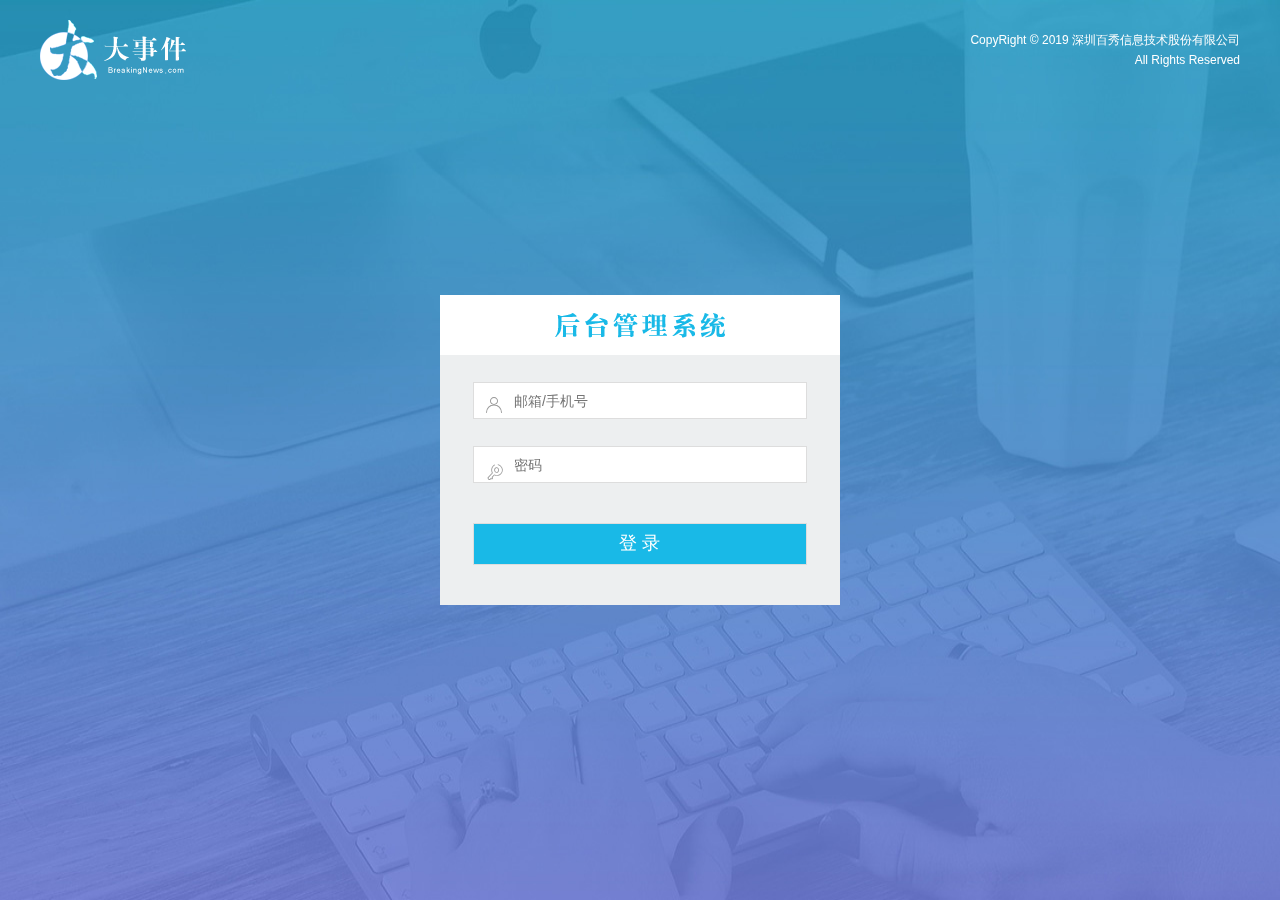
==== admin/login.html @ f0d875cc "初始化项目" ====
<!DOCTYPE html>
<html lang="en">

<head>
  <meta charset="UTF-8" />
  <meta name="viewport" content="width=device-width, initial-scale=1.0" />
  <meta http-equiv="X-UA-Compatible" content="ie=edge" />
  <title>大事件-后台登录页</title>
  <link rel="stylesheet" type="text/css" href="css/reset.css" />
  <link rel="stylesheet" type="text/css" href="css/iconfont.css" />
  <link rel="stylesheet" type="text/css" href="css/main.css" />
  <!-- 引入bootstrap的css文件 -->
  <link rel="stylesheet" href="./libs/bootstrap/css/bootstrap.min.css" />
  <!-- 引入jq文件 -->
  <script src="./libs/jquery-1.12.4.min.js"></script>
  <!-- 引入bootstrap的js文件 -->
  <script src="./libs/bootstrap/js/bootstrap.min.js"></script>
</head>

<body>
  <div class="main_wrap">
    <div class="header">
      <a href="#" class="logo"><img src="images/logo.png" alt="" /></a>
      <div class="copyright">
        CopyRight © 2019 深圳百秀信息技术股份有限公司<br />All Rights Reserved
      </div>
    </div>

    <div class="login_form_con">
      <div class="login_title"></div>
      <form class="login_form">
        <i class="iconfont icon-user"></i>
        <i class="iconfont icon-key"></i>
        <input type="text" class="input_txt" placeholder="邮箱/手机号" />
        <input type="password" class="input_pass" placeholder="密码" />
        <input type="submit" class="input_sub" value="登 录" />
      </form>
    </div>
  </div>

</body>

</html>
---- admin/css/iconfont.css ----
@font-face {font-family: "iconfont";
  src: url('../fonts/iconfont.eot?t=1558003957214'); /* IE9 */
  src: url('../fonts/iconfont.eot?t=1558003957214#iefix') format('embedded-opentype'), /* IE6-IE8 */
  url('[data-uri]') format('woff2'),
  url('../fonts/iconfont.woff?t=1558003957214') format('woff'),
  url('../fonts/iconfont.ttf?t=1558003957214') format('truetype'), /* chrome, firefox, opera, Safari, Android, iOS 4.2+ */
  url('../fonts/iconfont.svg?t=1558003957214#iconfont') format('svg'); /* iOS 4.1- */
}

.iconfont {
  font-family: "iconfont" !important;
  font-size: 16px;
  font-style: normal;
  -webkit-font-smoothing: antialiased;
  -moz-osx-font-smoothing: grayscale;
}

.icon-yidiandiantubiao04:before {
  content: "\e607";
}

.icon-arrowdownl:before {
  content: "\e6a3";
}

.icon-key:before {
  content: "\e68b";
}

.icon-tuichu:before {
  content: "\e622";
}

.icon-previewright:before {
  content: "\e75c";
}

.icon-system:before {
  content: "\e6a6";
}

.icon-icondate:before {
  content: "\e609";
}

.icon-search:before {
  content: "\e656";
}

.icon-system1:before {
  content: "\e608";
}

.icon-user:before {
  content: "\e645";
}

.icon-comment:before {
  content: "\e60a";
}

.icon-icon-article:before {
  content: "\e601";
}
---- admin/css/main.css ----
body{
    font-family:'MicroSoft YaHei';
    background-color: #f2f3f5;
}
.main_wrap{
    position:fixed;
    width:100%;
    height:100%;
    left:0px;
    top:0px;
    background:url('../images/login_bg.jpg'); 
    background-size:100% 100%; 
  }
.header{
    width:1200px;
    overflow: hidden;
    margin:20px auto 0;
}
.heade .logo{
    float: left;
}
.header .copyright{
    float:right;
    font-size:12px;
    color:#fff;
    text-align:right;
    line-height:20px;
    margin-top:10px;
}
.login_form_con{
    position:absolute;
    left:50%;
    top:50%;
    margin-left:-200px;
    margin-top:-155px;
    width:400px;
    height:310px;
    background-color: #edeff0;
}

.login_form{
    position: relative;
}

.login_form .icon-user{
    position:absolute;
    font-size:16px;
    color:#999;
    left:46px;
    top:12px;
}
.login_form .icon-key{
    position:absolute;
    font-size:18px;
    color:#999;
    left:46px;
    top:78px;
}
.login_title{
    height:60px;
    background:url('../images/login_title.png') center center no-repeat #fff;
}
.input_txt,.input_pass,.input_sub{
    display:block;
    width:334px;
    height:37px;
    padding:0px;
    text-indent:40px;
    border:1px solid #ddd;
    margin:27px auto 0;
    outline:none;
}
.input_sub{
    margin-top:40px;
    height:42px;
    background-color: #19b9e7;
    text-indent:0px;
    font-size:18px;
    color:#fff;
    cursor: pointer;
}
.input_sub:hover{
    background-color: #08a0cc;
}

.sider{
    position:fixed;
    left:0;
    top:0;
    bottom:0;
    width:210px;
    background-color: #323745;
}
.sider .logo{
    display:block;
    height:56px;
    background-color: #242732;
    overflow: hidden;
}
.sider .logo img{
    display:block;
    margin:6px auto 0;
}
.user_info{
    height:79px;
    border-bottom:1px solid #5a5e6b;
}

.user_info img{
    float: left;
    width:40px;
    height:40px;
    border-radius:20px;
    margin:19px 0 0 30px;
}
.user_info span{
    float: left;
    width:120px;
    font-size:12px;
    color:#fff;
    margin:23px 0 0 20px;
}
.user_info b{
    float: left;
    width: 120px;
    font-weight:normal;
    font-size:12px;
    color:#adafb5;
    margin:2px 0 0 20px;
}

.menu .level01{
    height:50px;
    line-height:50px;
}
.menu .level01 a{
    display:block;
    height:50px;
    font-size:12px;
    color:#adafb5;
    overflow: hidden;
}
.menu .level01.active a{
    background-color: #1378f0;
    color:#fff;
}
.menu .level01.active i{
    color:#fff;
}

.menu .level01 a:hover{
    background-color: #1378f0;
    color:#fff;
}
.menu .level01 a:hover i{
    color:#fff;
}
.menu .level01 i{
    color:#61646f;
    font-size:22px;
    float: left;
    margin-left:26px;
}
.menu .level01 span{
    float: left;
    margin-left:10px;
}
.menu .level01 b{
    float: right;
    margin-right:20px;
    font-weight:normal;
    transform:rotate(90deg);
    transition:all 500ms ease;
}

.menu .level01 .rotate0{
    transform:rotate(0deg);
}

.menu .level02{
    background: #242732;
    display:none;
}


.menu .level02 li{
    height:40px;
    line-height:40px;
}
.menu .level02 li a{
    display:block;
    height:40px;
    font-size:12px;
    color:#adafb5;
    overflow: hidden;
}

.menu .level02 li a:hover{
    background-color: #1378f0;
    color:#fff;
}

.menu .level02 li i{
    font-size:12px;
    float: left;
    margin-left:60px;
}
.menu .level02 li span{
    font-size:12px;
    float: left;
    margin-left:5px;
}

.menu .level02 .active a{
    color:#ffae00;
}

.header_bar{
    position:fixed;
    left:210px;
    right:0;
    top:0;
    height:56px;
    background-color: #fff;
}

.main{
    position:fixed;
    left:210px;
    top:56px;
    right:0;
    bottom:0;
    background-color: #f2f3f5;
}

.search_form{
    width:218px;
    height:33px;
    border:1px solid #ddd;
    background-color: #f2f3f5;
    border-radius:16px;
    float: left;
    margin:12px 0 0 27px;
}

.search_form input{
    padding:0px;
    margin:0px;
    border:0px;
    float: left;
    background-color: #f2f3f5;
    font-size:12px;
    width:175px;
    height:31px;
    margin-left:12px;
    outline:none;
   
}

.search_form .icon-search{
    line-height:33px;
    cursor: pointer;
    font-size:18px;
    color:#abaebb;
}
.user_center_link{
    float:right;

}
.user_center_link a{
    line-height:56px;
    font-size:12px;
    color:#999;
    margin-right:15px;
}
.user_center_link a:hover{
    color:#ffae00
}

.user_center_link img{
    width:42px;
    height:42px;
    border-radius:32px;
    margin-right:10px;
}

.spannel_list{
    margin-top:20px;
}

.spannel{
	height:100px;
	overflow:hidden;
	text-align:center;
    position:relative;
    background-color: #fff;
    border:1px solid #e7e7e9;
    margin-bottom:20px;
}

.spannel em{
    font-style:normal;
	font-size:50px;
	line-height:50px;
	display:inline-block;
	margin:10px 0 0 20px;
	font-family:'Arial';
	color:#83a2ed;
}

.spannel span{
	font-size:14px;
	display:inline-block;
	color:#83a2ed;
	margin-left:10px;
}

.spannel b{
	position:absolute;
	left:0;
	bottom:0;
	width:100%;
	line-height:24px;
	background:#e5e5e5;
	color:#333;
	font-size:14px;
	font-weight:normal;
}

.scolor01 em,.scolor01 span{
	color:#6ac6e2;
}

.scolor02 em,.scolor02 span{
	color:#5fd9de;
}

.scolor03 em,.scolor03 span{
	color:#58d88e;
}


.gragh_pannel{
    height:350px;
    border:1px solid #e7e7e9;
    background-color: #fff!important; 
    margin-bottom:20px;  
}

.column_pannel{
    margin-bottom:20px;
    height:400px;
    border:1px solid #e7e7e9;
    background-color: #fff!important;   
}

.common_title{
    line-height:42px;
    background-color: #fbfbfb;
    border:1px solid #e7e7e9;
    margin-top:20px;
    text-indent: 15px;
    font-size:14px;
    color:#333;
}

.common_con{
    border:1px solid #e7e7e9;
    border-top:0px;
    background-color: #fff;
    padding-bottom:20px;
    margin-bottom:20px;
}
.opt_btns{
    margin-top:20px;
}

.mp20{
    margin-top:20px;
}

.pagination{   
   margin:0;
}

.article_form{
    margin-top:20px;
}

.form-group{
    margin-bottom:25px;
}

.form-group label{
    font-weight:normal;
    color:#666;
}

.icon-icondate{
    line-height:16px;
}

.user_pic{
    width:100px;
    height:100px;
    margin-bottom:10px;
}

.article_cover{
    width:200px;
    height:200px;
    margin-bottom:10px;
}
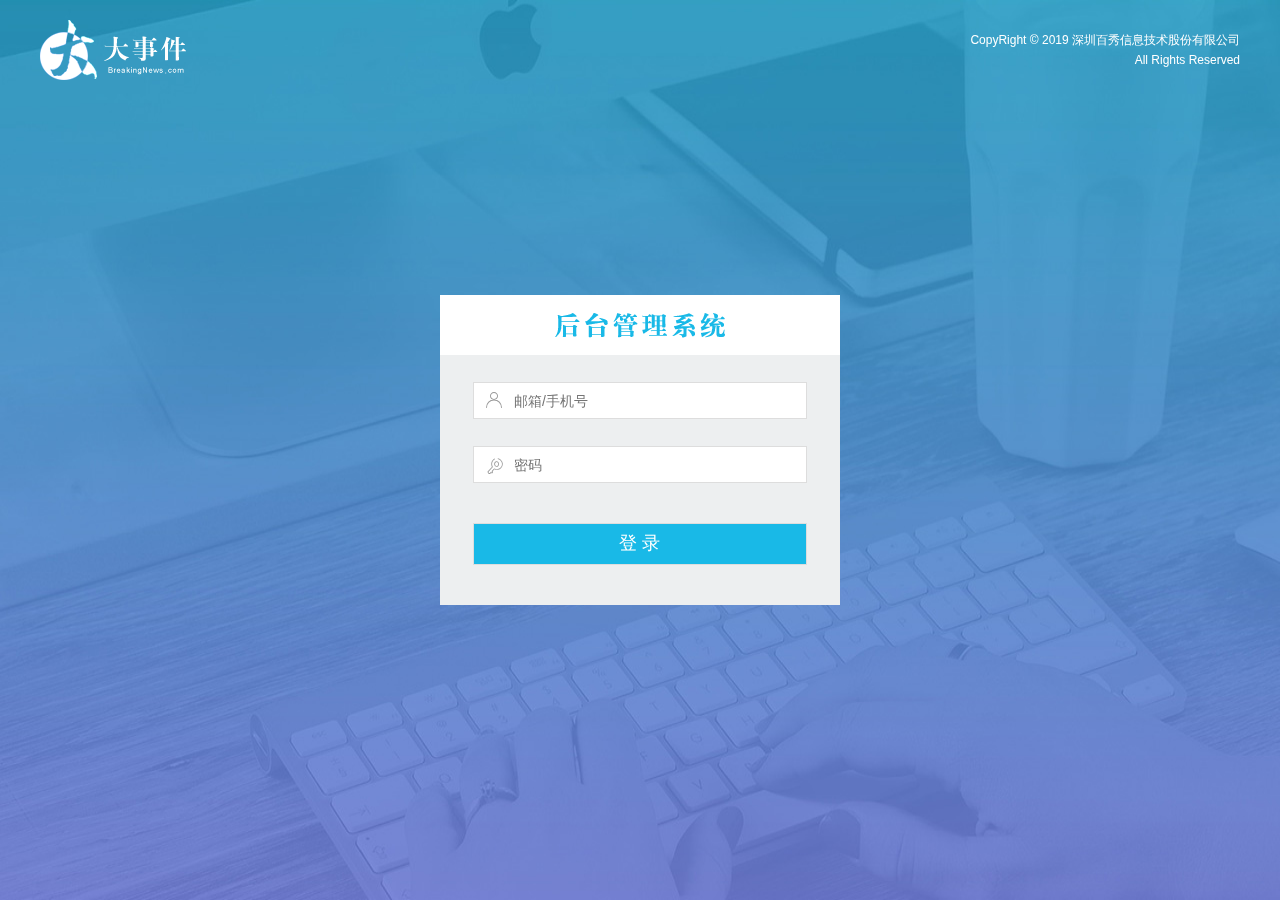
==== commit dfaef436: "后台登录页面完成" ====
--- a/admin/login.html
+++ b/admin/login.html
@@ -5,10 +5,14 @@
   <meta charset="UTF-8" />
   <meta name="viewport" content="width=device-width, initial-scale=1.0" />
   <meta http-equiv="X-UA-Compatible" content="ie=edge" />
+  <link rel="shortcut icon" href="./favicon.ico" >
+  <link rel="icon" sizes="148*132" href="../images/favicon.png">
   <title>大事件-后台登录页</title>
+  
   <link rel="stylesheet" type="text/css" href="css/reset.css" />
   <link rel="stylesheet" type="text/css" href="css/iconfont.css" />
   <link rel="stylesheet" type="text/css" href="css/main.css" />
+  
   <!-- 引入bootstrap的css文件 -->
   <link rel="stylesheet" href="./libs/bootstrap/css/bootstrap.min.css" />
   <!-- 引入jq文件 -->
@@ -25,7 +29,6 @@
         CopyRight © 2019 深圳百秀信息技术股份有限公司<br />All Rights Reserved
       </div>
     </div>
-
     <div class="login_form_con">
       <div class="login_title"></div>
       <form class="login_form">
@@ -37,7 +40,24 @@
       </form>
     </div>
   </div>
+  <!-- 模态框 -->
+  <div class="modal fade" id="exampleModal" tabindex="-1" role="dialog" aria-labelledby="exampleModalLabel">
+    <div class="modal-dialog" role="document">
+      <div class="modal-content">
+        <div class="modal-header">
+          <button type="button" class="close" data-dismiss="modal" aria-label="Close"><span aria-hidden="true">&times;</span></button>
+          <h4 class="modal-title" id="exampleModalLabel">温馨提示</h4>
+        </div>
+        <div class="modal-body">
+          
+        </div>
+        <div class="modal-footer">
+          <button type="button" class="btn btn-primary" data-dismiss="modal">确定</button>
+         
+      </div>
+    </div>
+  </div>
 
 </body>
-
+<script src="./js/login.js"></script>
 </html>--- a/admin/css/main.css
+++ b/admin/css/main.css
@@ -47,14 +47,14 @@
     font-size:16px;
     color:#999;
     left:46px;
-    top:12px;
+    top:7px;
 }
 .login_form .icon-key{
     position:absolute;
     font-size:18px;
     color:#999;
     left:46px;
-    top:78px;
+    top:72px;
 }
 .login_title{
     height:60px;
